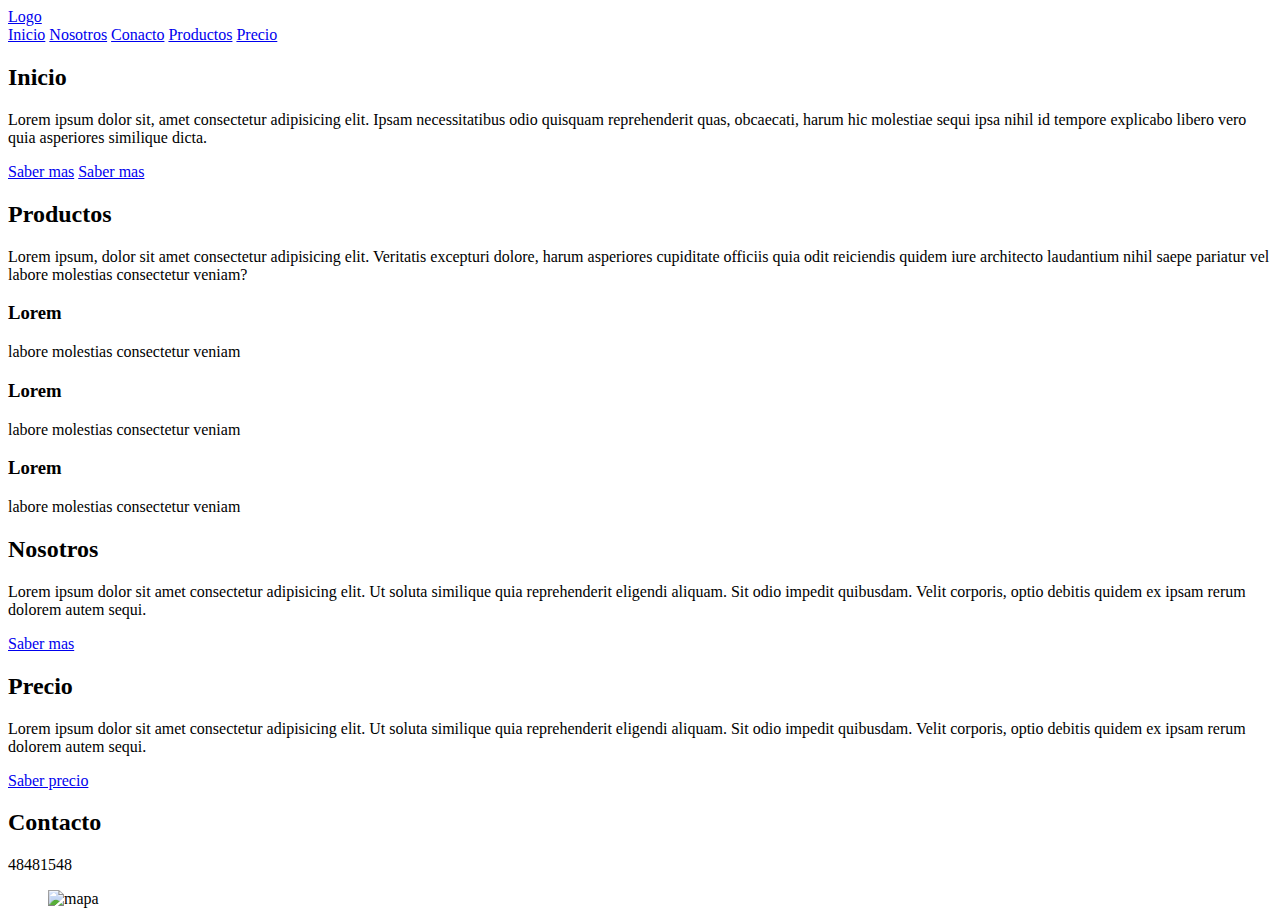
==== index.html @ 531aad6b "pagina de gestion de pacientes 1" ====
<!DOCTYPE html>
<html lang="en">
<head>
    <meta charset="UTF-8">
    <meta http-equiv="X-UA-Compatible" content="IE=edge">
    <meta name="viewport" content="width=device-width, initial-scale=1.0">
    <title>Document</title>
</head>
<body>
    <div class="head">

        <div class="logo">
            <a href="#">Logo</a>
        </div>

        <nav class="navbar">
            <a href="#">Inicio</a>
            <a href="#">Nosotros</a>
            <a href="#">Conacto</a>
            <a href="#">Productos</a>
            <a href="#">Precio</a>
        </nav>

    </div>

    <header class="content header">
        <h2 class="title">Inicio</h2>
        <p>
            Lorem ipsum dolor sit, amet consectetur adipisicing elit.
             Ipsam necessitatibus odio quisquam reprehenderit quas, 
             obcaecati, harum hic molestiae sequi ipsa nihil id tempore explicabo 
            libero vero quia asperiores similique dicta.
        </p>

        <div class="btn-home">
            <a href="#" class="btn">Saber mas</a>
            <a href="#" class="btn">Saber mas</a>
        </div>
    </header>

    <section class="content sau">

        <h2 class="title">Productos</h2>
        <p>Lorem ipsum, dolor sit amet consectetur adipisicing 
            elit. Veritatis excepturi dolore, harum asperiores 
            cupiditate officiis quia odit reiciendis quidem iure 
            architecto laudantium 
            nihil saepe pariatur vel labore molestias consectetur veniam?</p>
        
        <div class="box-container">

            <div class="box">
                <i class="fab fa-angular"></i>
                <h3>Lorem</h3>
                <p>labore molestias consectetur veniam</p>
            </div>
            <div class="box">
                <i class="fab fa-apple"></i>
                <h3>Lorem</h3>
                <p>labore molestias consectetur veniam</p>
            </div>
            <div class="box">
                <i class="fab fa-android"></i>
                <h3>Lorem</h3>
                <p>labore molestias consectetur veniam</p>
            </div>

        </div>

    </section>

    <section class="content about">

        <h2 class="title">Nosotros</h2>
        <p>Lorem ipsum dolor sit amet consectetur 
            adipisicing elit. Ut soluta similique 
            quia reprehenderit eligendi aliquam. Sit 
            odio impedit quibusdam. Velit corporis, 
            optio debitis quidem ex ipsam rerum dolorem autem sequi.
        </p>

        <a href="#" class="btn">Saber mas</a>

    </section>

    <section class="content price">

        <article class="contain">
            <h2 class="title">Precio</h2>
            <p>Lorem ipsum dolor sit amet consectetur 
                adipisicing elit. Ut soluta similique 
                quia reprehenderit eligendi aliquam. Sit 
                odio impedit quibusdam. Velit corporis, 
                optio debitis quidem ex ipsam rerum dolorem autem sequi.
            </p>

            <a href="#" class="btn">Saber precio</a>

        </article>

    </section>

    <section class="content contact">
        <h2 class="title">Contacto</h2>
        <p>48481548</p>
        <figure class="map">
            <img src="img/mapa.png" height="220px" width="100%" alt="mapa">
        </figure>
    </section>
</body>
</html>
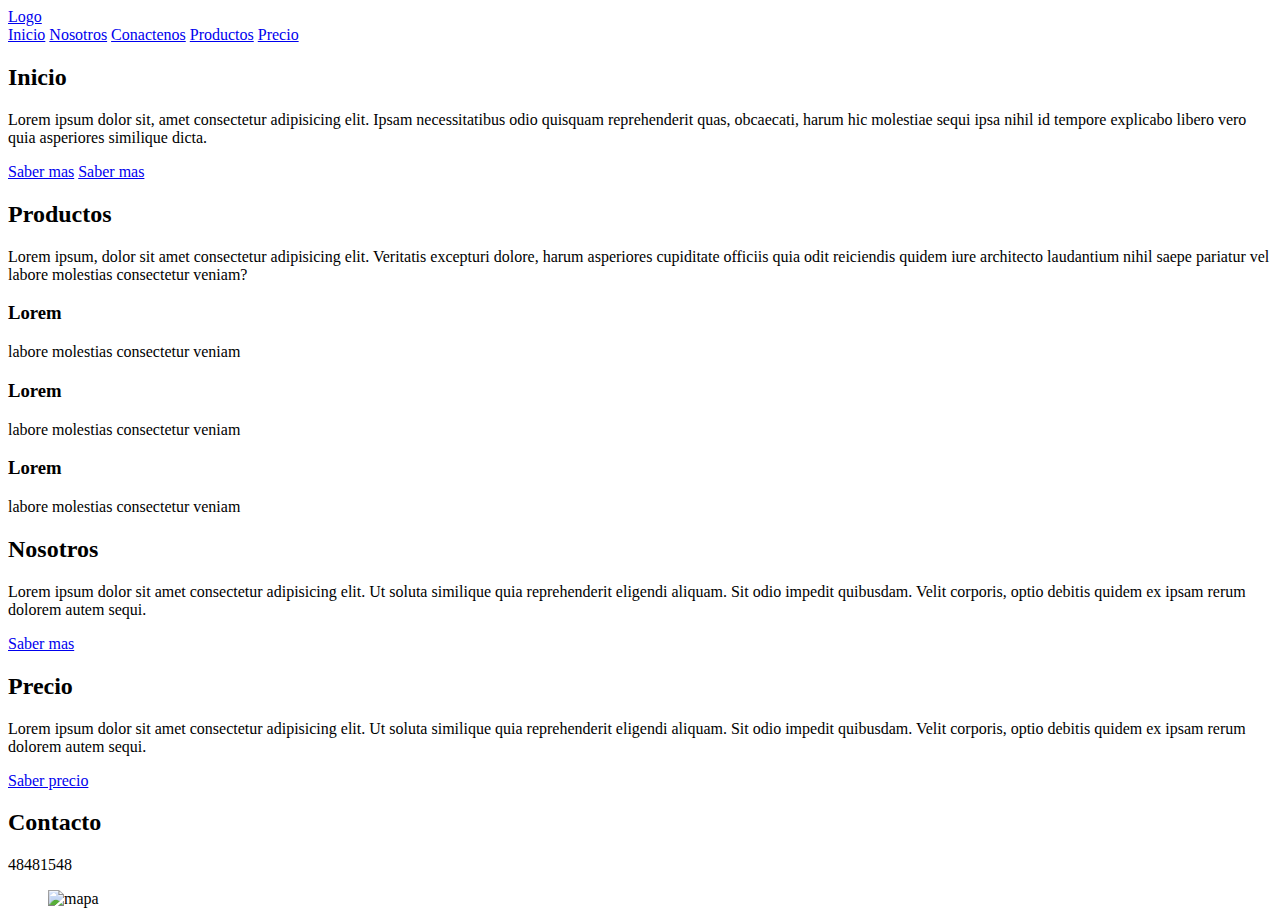
==== commit 79292d38: "eliza" ====
--- a/index.html
+++ b/index.html
@@ -16,7 +16,7 @@
         <nav class="navbar">
             <a href="#">Inicio</a>
             <a href="#">Nosotros</a>
-            <a href="#">Conacto</a>
+            <a href="#">Conactenos</a>
             <a href="#">Productos</a>
             <a href="#">Precio</a>
         </nav>
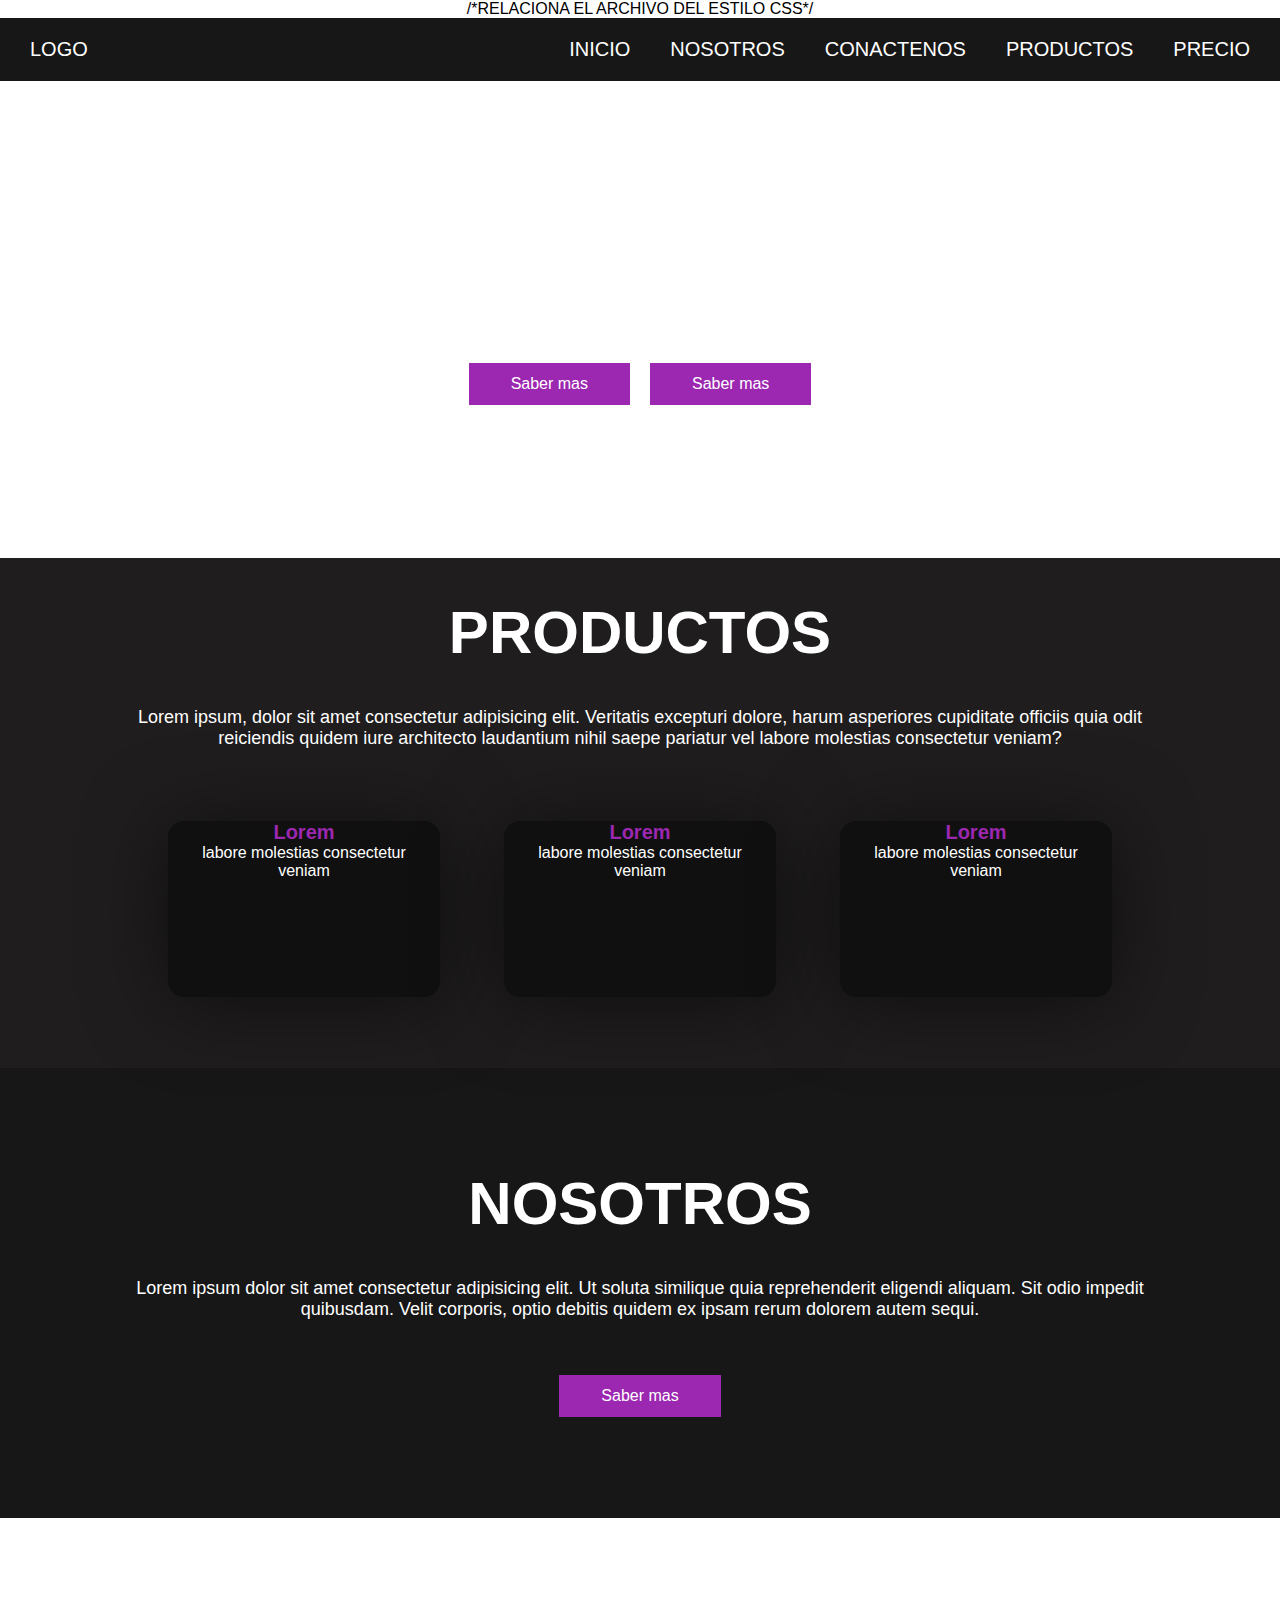
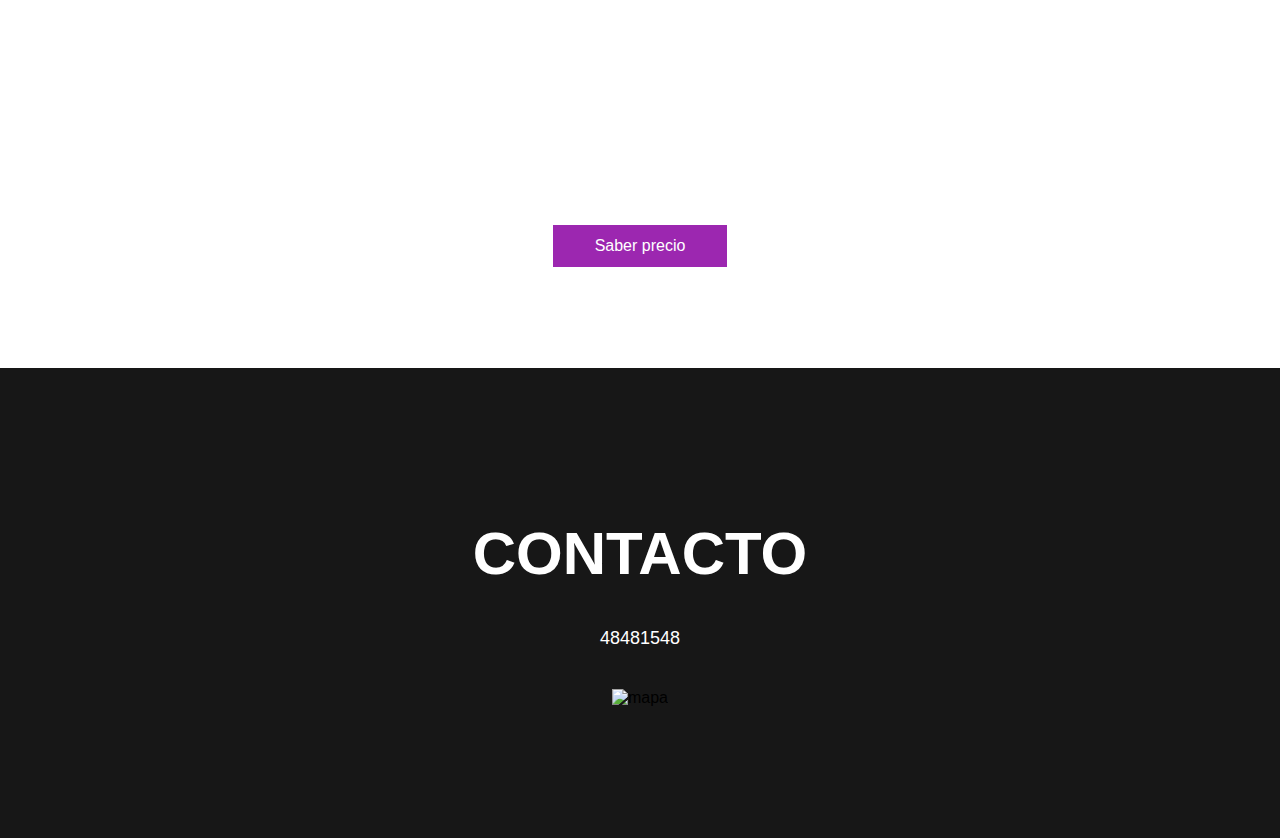
==== commit c8c88350: "eliza2" ====
--- a/index.html
+++ b/index.html
@@ -4,6 +4,7 @@
     <meta charset="UTF-8">
     <meta http-equiv="X-UA-Compatible" content="IE=edge">
     <meta name="viewport" content="width=device-width, initial-scale=1.0">
+    <link rel="stylesheet" href="style.css"> /*RELACIONA EL ARCHIVO DEL ESTILO CSS*/
     <title>Document</title>
 </head>
 <body>
--- a/style.css
+++ b/style.css
@@ -0,0 +1,177 @@
+*{
+    margin: 0;
+    padding: 0;
+    border: 0;
+    font-size: 100%;
+    vertical-align: baseline;
+}
+
+body {
+    text-align: center;
+    font-family: sans-serif;
+}
+
+.head {
+    display: flex;
+    align-items: center;
+    justify-content: space-between;
+    height: 63px;
+    background: #171717;
+    position: fixed;
+    width: 100%;
+    z-index: 100;
+}
+
+.navbar {
+    display: flex;
+    margin-right: 10px;
+}
+
+.logo {
+    margin-left: 30px;
+}
+
+.logo a {
+    text-decoration: none;
+    color: #fff;
+    text-transform: uppercase;
+    font-size: 20px;
+}
+
+.navbar a {
+    display: block;
+    padding: 20px 20px;
+    color: #fff;
+    text-decoration: none;
+    text-transform: uppercase;
+    font-size: 20px;
+}
+
+.navbar a:hover {
+    background: #3f3f3f;
+}
+
+.header {
+    display: flex;
+    justify-content: center;
+    align-items: center;
+
+}
+
+.header {
+    height: 60vh !important;
+    background: url(img/header.jpg) no-repeat center;
+    background-size: cover;
+}
+
+.title {
+    margin-bottom: 40px;
+    font-size: 60px;
+    font-weight: 600;
+    text-transform: uppercase;
+    color: #fff;
+}
+
+p {
+    margin-bottom: 40px;
+    font-size: 18px;
+    color: #fff;
+    padding: 0 100px;
+}
+
+.btn {
+    display: inline-block;
+    margin-top: 15px;
+    padding: 10px 40px;
+    border: 2px solid #9c27b0;
+    color: #fff;
+    text-decoration: none;
+    background: #9c27b0;
+}
+
+.btn:hover {
+    background: none;
+    
+}
+
+.btn-home {
+    display: flex;
+}
+
+.btn-home a {
+    margin: 0 10px;
+}
+
+
+.content {
+    height: 50vh;
+    display: flex;
+    flex-direction: column;
+    justify-content: center;
+    align-items: center;
+}
+
+.sau {
+    padding: 30px;
+    background: #1f1d1d
+}
+
+.box-container {
+    display: flex;
+    justify-content: center;
+    flex-wrap: wrap;
+    text-align: center;
+
+}
+
+.box-container .box {
+    height: 11rem;
+    width: 17rem;
+    background: #101010;
+    text-align: center;
+    border-radius: 1rem;
+    box-shadow: 0 .3rem 5rem rgba(0, 0 , 0, .5);
+    margin: 2rem;   
+}
+
+.box-container .box i {
+    height: 3rem;
+    width: 3rem;
+    line-height: 3rem;
+    text-align: center;
+    border-radius: 50%;
+    color: #fff;
+    background: #9c27b0;
+    font-size: 2rem;
+    margin: 1rem 0;
+
+}
+
+.box-container .box h3 {
+    font-size: 20px;
+    color: #9c27b0;
+
+}
+
+.box-container .box p {
+    padding: 0 15px;
+    font-size: 16px;
+}
+
+.about {
+    background: #171717;
+}
+
+.price {
+    background: url(img/costos.jpg) no-repeat center;
+    background-attachment: fixed;
+    background-size: cover;
+    text-align: center;
+}
+
+
+.contact {
+    padding-top: 20px;
+    background: #171717;
+    padding-bottom: 0;
+}
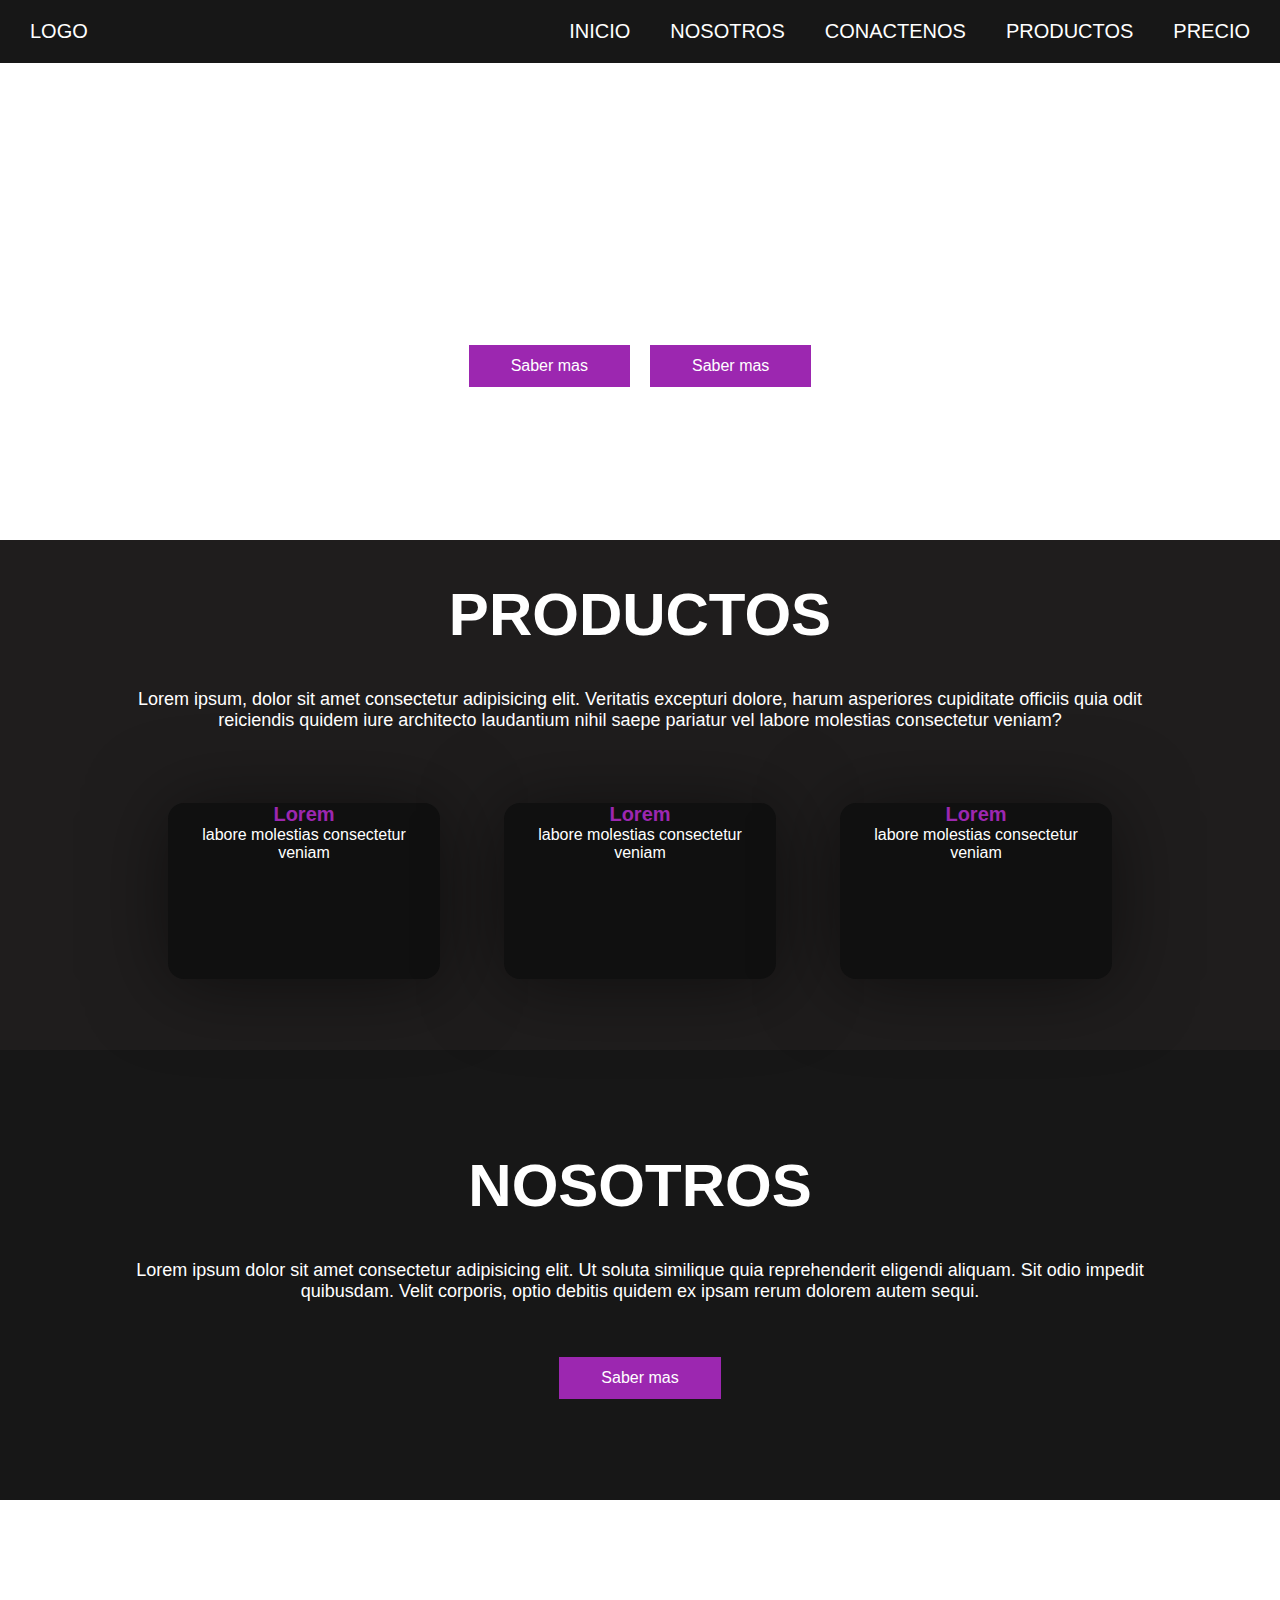
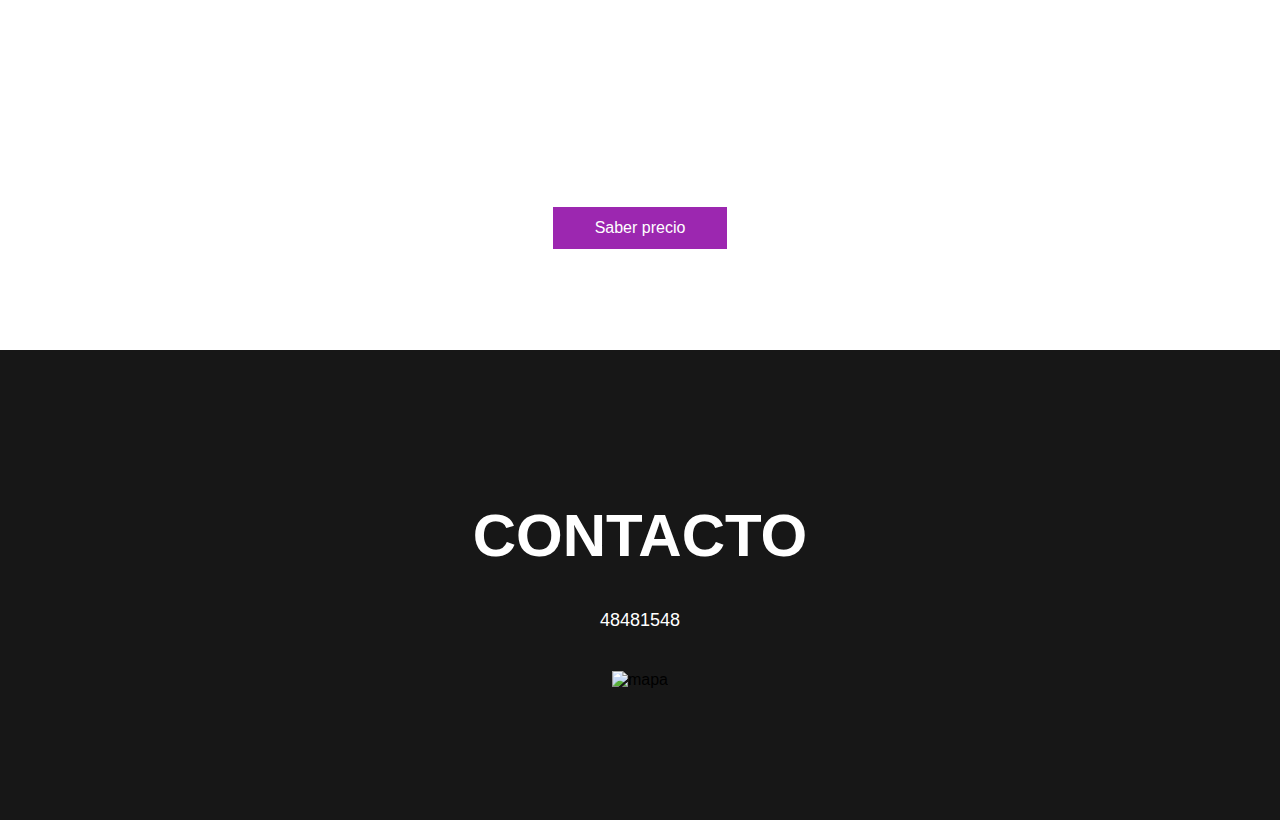
==== commit 6bb5e6ff: "comentario" ====
--- a/index.html
+++ b/index.html
@@ -4,7 +4,7 @@
     <meta charset="UTF-8">
     <meta http-equiv="X-UA-Compatible" content="IE=edge">
     <meta name="viewport" content="width=device-width, initial-scale=1.0">
-    <link rel="stylesheet" href="style.css"> /*RELACIONA EL ARCHIVO DEL ESTILO CSS*/
+    <link rel="stylesheet" href="style.css"> <!--RELACIONA EL ARCHIVO DEL ESTILO CSS-->
     <title>Document</title>
 </head>
 <body>
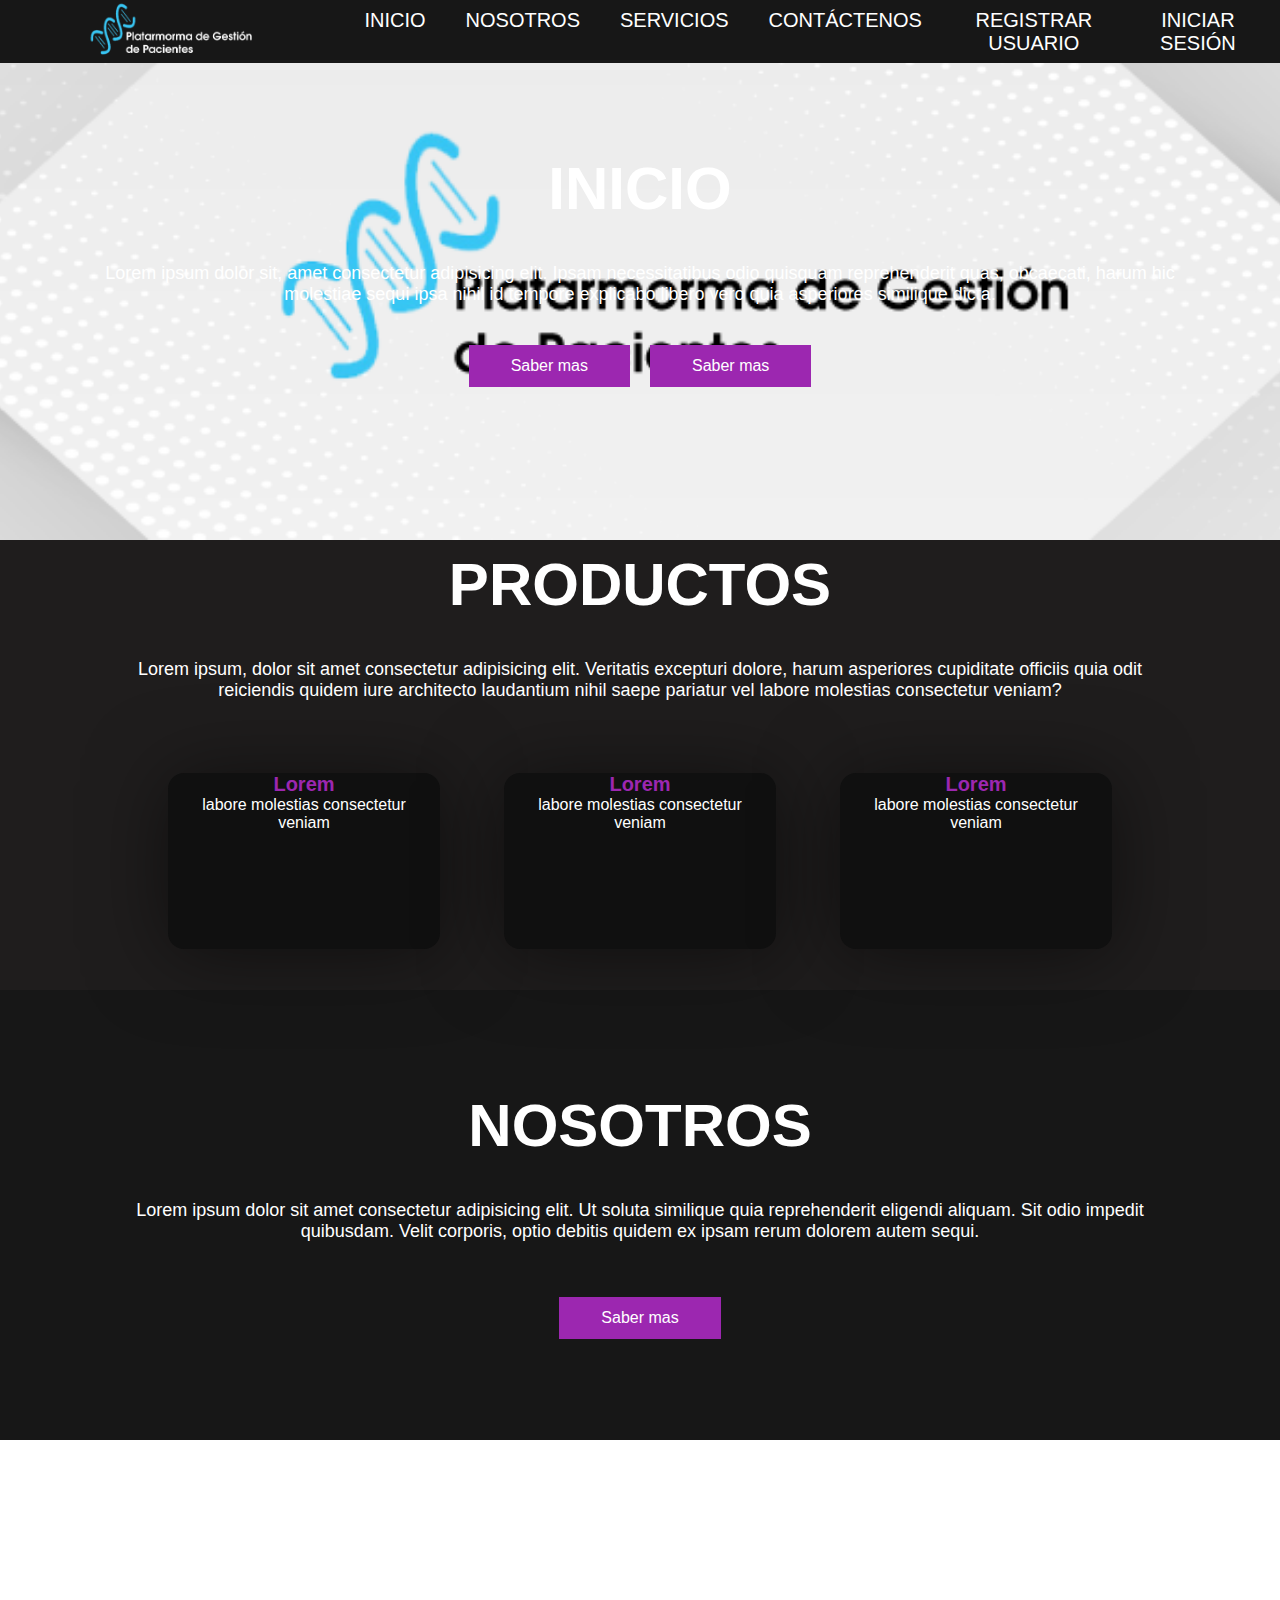
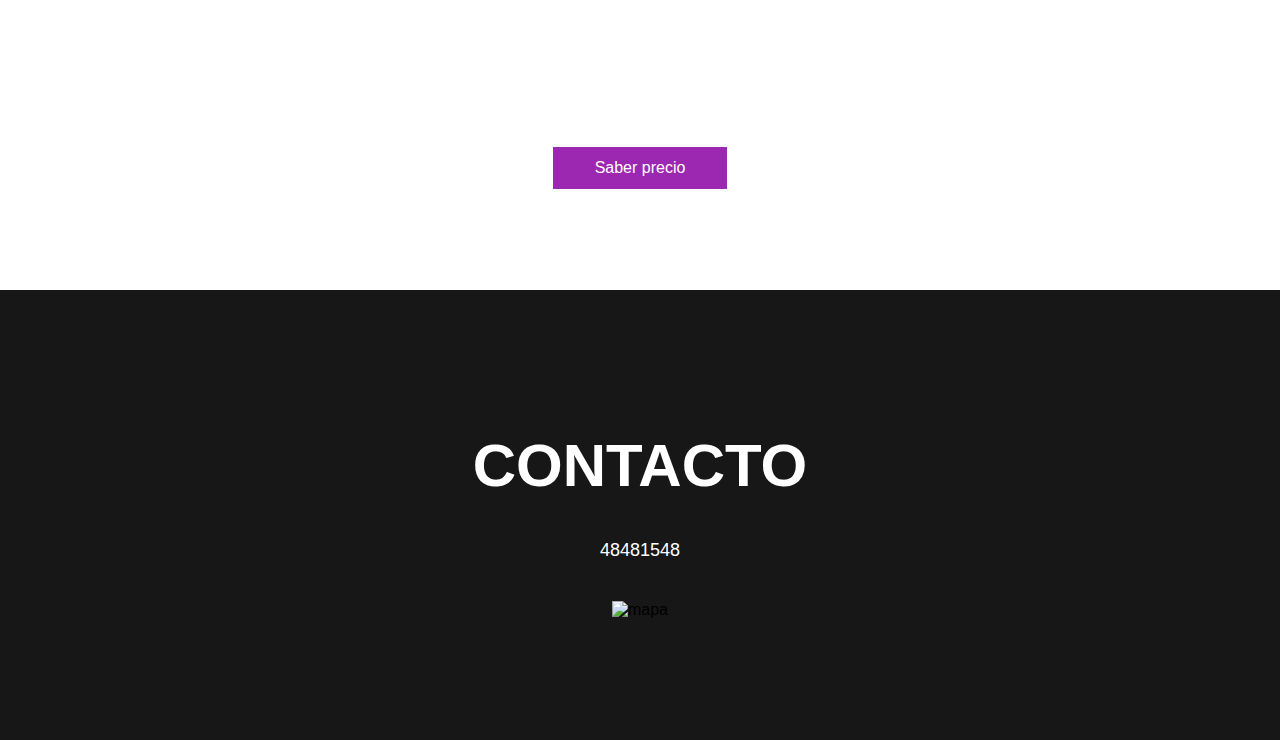
==== commit 1662113a: "formulario de registro" ====
--- a/index.html
+++ b/index.html
@@ -5,21 +5,22 @@
     <meta http-equiv="X-UA-Compatible" content="IE=edge">
     <meta name="viewport" content="width=device-width, initial-scale=1.0">
     <link rel="stylesheet" href="style.css"> <!--RELACIONA EL ARCHIVO DEL ESTILO CSS-->
-    <title>Document</title>
+    <title>Plataforma de Gestion de Pacientes</title>
 </head>
 <body>
     <div class="head">
 
-        <div class="logo">
-            <a href="#">Logo</a>
-        </div>
+        <!--<div class="logo"> -->
+            <a href="index.html"><img src="img/logo2.png" alt="logo2" width="50%" height="30%"></a>
+        <!--</div>-->
 
         <nav class="navbar">
             <a href="#">Inicio</a>
             <a href="#">Nosotros</a>
-            <a href="#">Conactenos</a>
-            <a href="#">Productos</a>
-            <a href="#">Precio</a>
+            <a href="#">Servicios</a>
+            <a href="#">Contáctenos</a>
+            <a href="#">Registrar Usuario</a>
+            <a href="#">Iniciar Sesión</a>
         </nav>
 
     </div>
--- a/style.css
+++ b/style.css
@@ -4,11 +4,20 @@
     border: 0;
     font-size: 100%;
     vertical-align: baseline;
+    /*BOX SIZIN para el formulario de registro*/
+    box-sizing: border-box;
 }
 
 body {
     text-align: center;
     font-family: sans-serif;
+    background-image: url(img/fondoClinica.jpg);
+    background-position: center center;
+    background-repeat: no-repeat;
+    background-attachment: fixed;
+    background-size: cover;
+    background-color: #66999;
+
 }
 
 .head {
@@ -35,7 +44,9 @@
     text-decoration: none;
     color: #fff;
     text-transform: uppercase;
-    font-size: 20px;
+    font-size: 60px;
+    /*background: url(img/logo2.png) no-repeat center;
+    background-size: cover;*/
 }
 
 .navbar a {
@@ -60,7 +71,7 @@
 
 .header {
     height: 60vh !important;
-    background: url(img/header.jpg) no-repeat center;
+    background: url(img/banner.png) no-repeat center;
     background-size: cover;
 }
 
@@ -175,3 +186,62 @@
     background: #171717;
     padding-bottom: 0;
 }
+
+
+
+/*ESTILOS PARA EL FORMULARIO DE REGISTRO*/
+.form-register {
+  width: 400px;
+  background: #24303c;
+  padding: 30px;
+  margin: auto;
+  margin-top: 100px;
+  border-radius: 4px;
+  font-family: 'calibri';
+  color: white;
+  box-shadow: 7px 13px 37px #000;
+}
+
+.form-register h4 {
+  font-size: 22px;
+  margin-bottom: 20px;
+}
+
+.controls {
+  width: 100%;
+  background: #24303c;
+  padding: 10px;
+  border-radius: 4px;
+  margin-bottom: 16px;
+  border: 1px solid #1f53c5;
+  font-family: 'calibri';
+  font-size: 18px;
+  color: white;
+}
+
+.form-register p {
+  height: 40px;
+  text-align: center;
+  font-size: 14px;
+  line-height: 40px;
+}
+
+.form-register a {
+  color: white;
+  text-decoration: none;
+}
+
+.form-register a:hover {
+  color: white;
+  text-decoration: underline;
+}
+
+.form-register .botons {
+  width: 100%;
+  background: #1f53c5;
+  border: none;
+  padding: 12px;
+  color: white;
+  margin: 16px 0;
+  font-size: 16px;
+}
